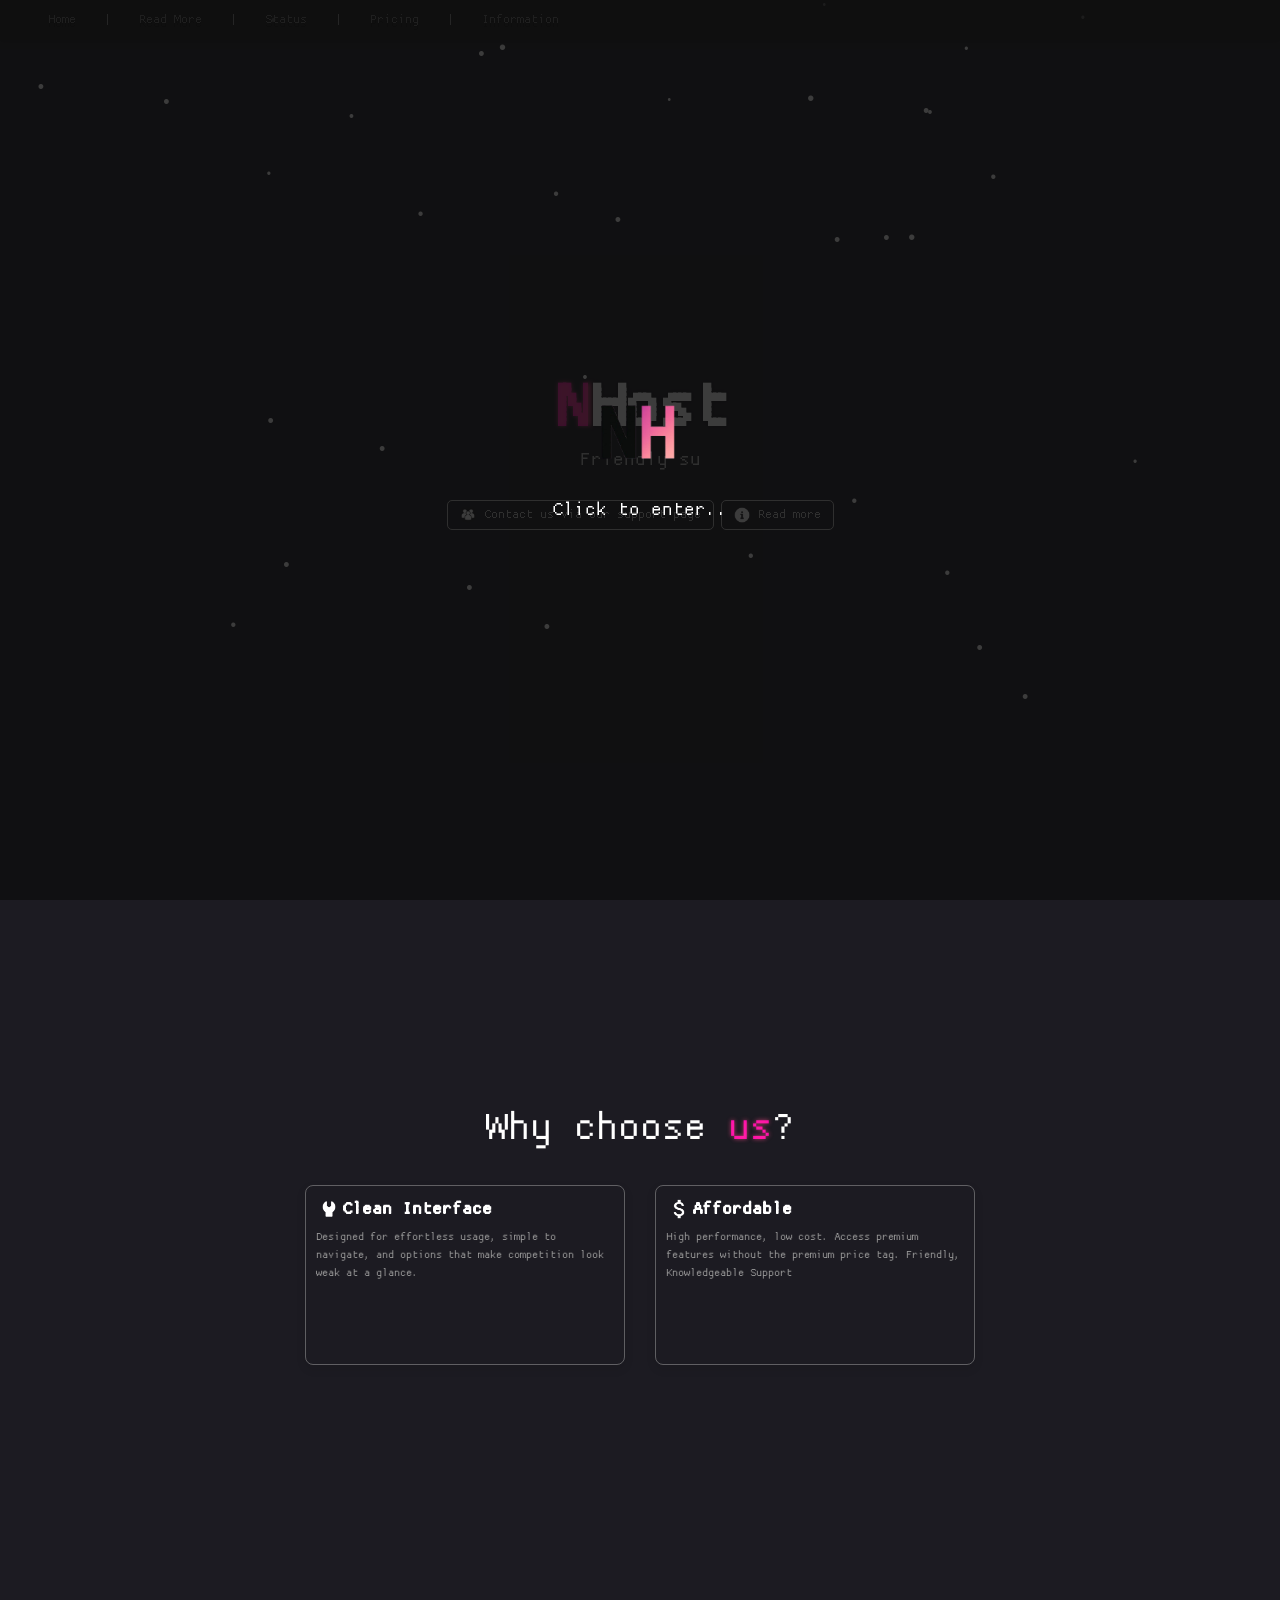
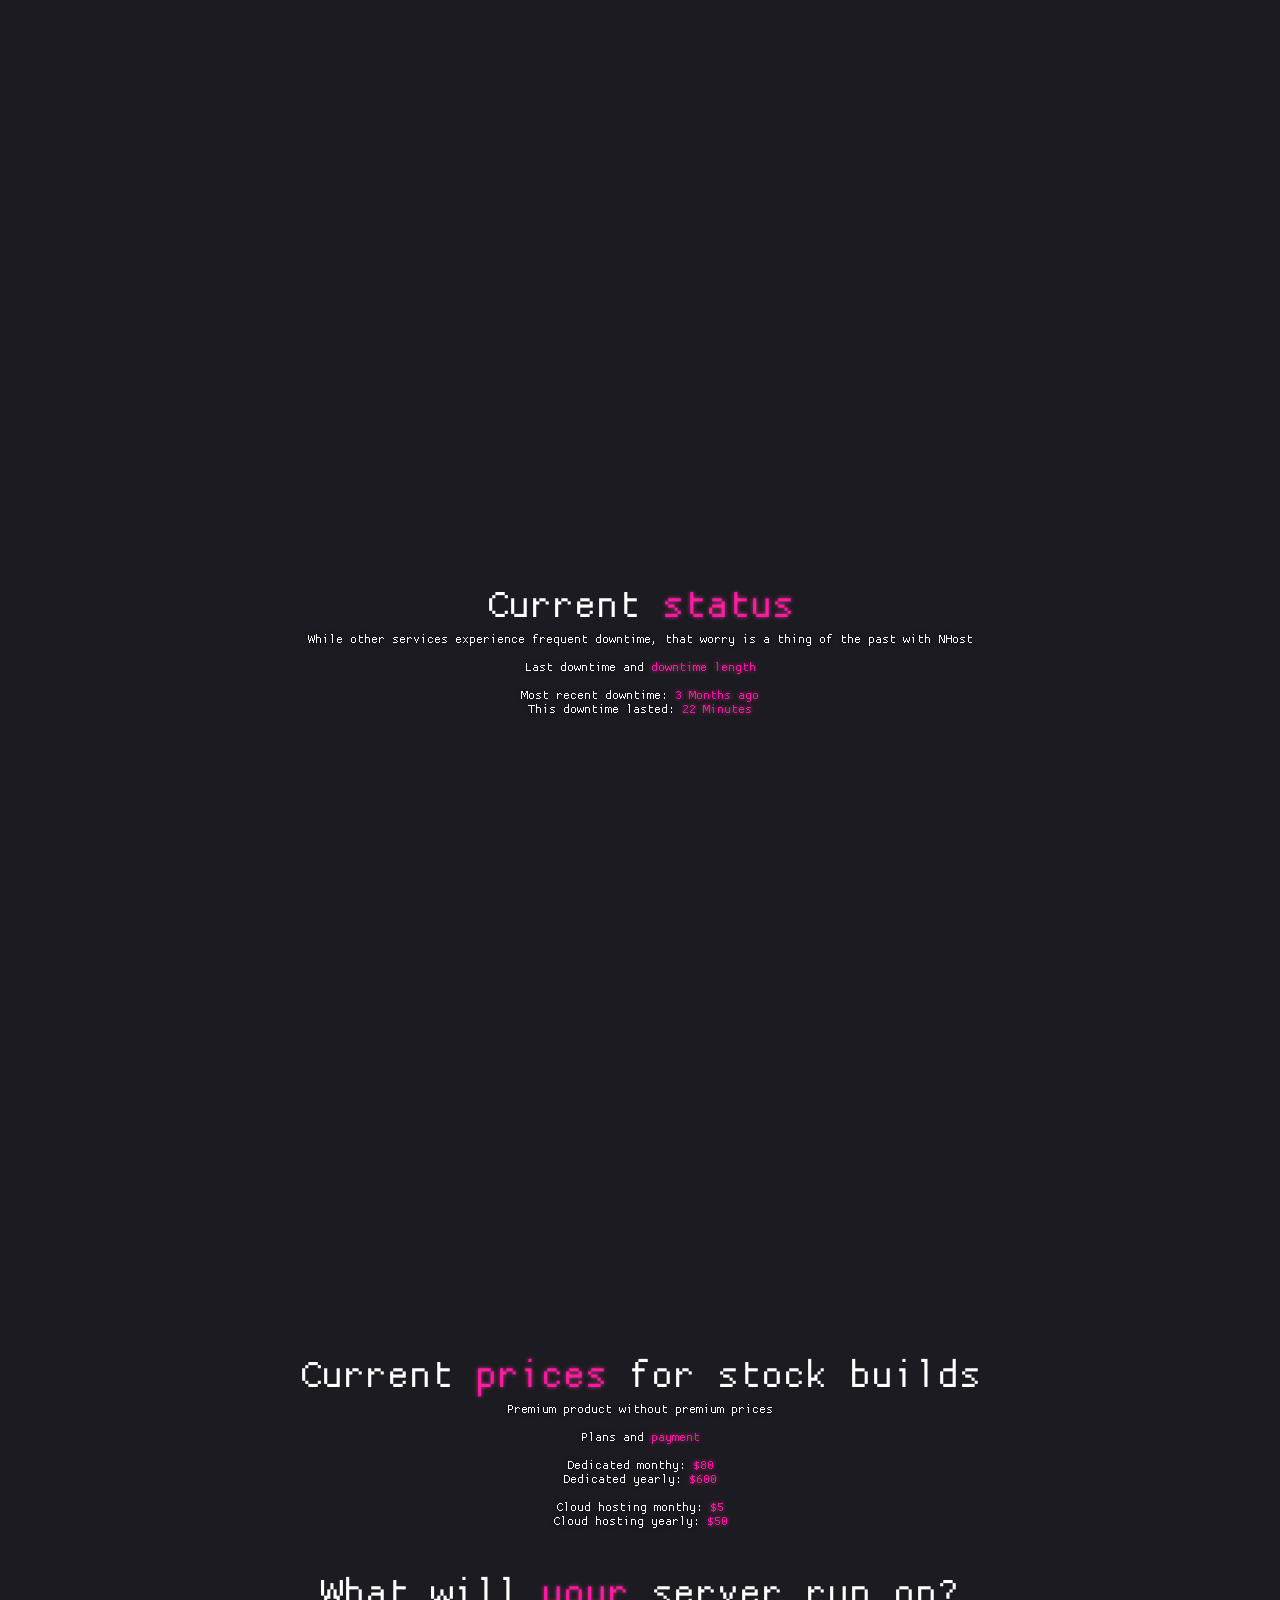
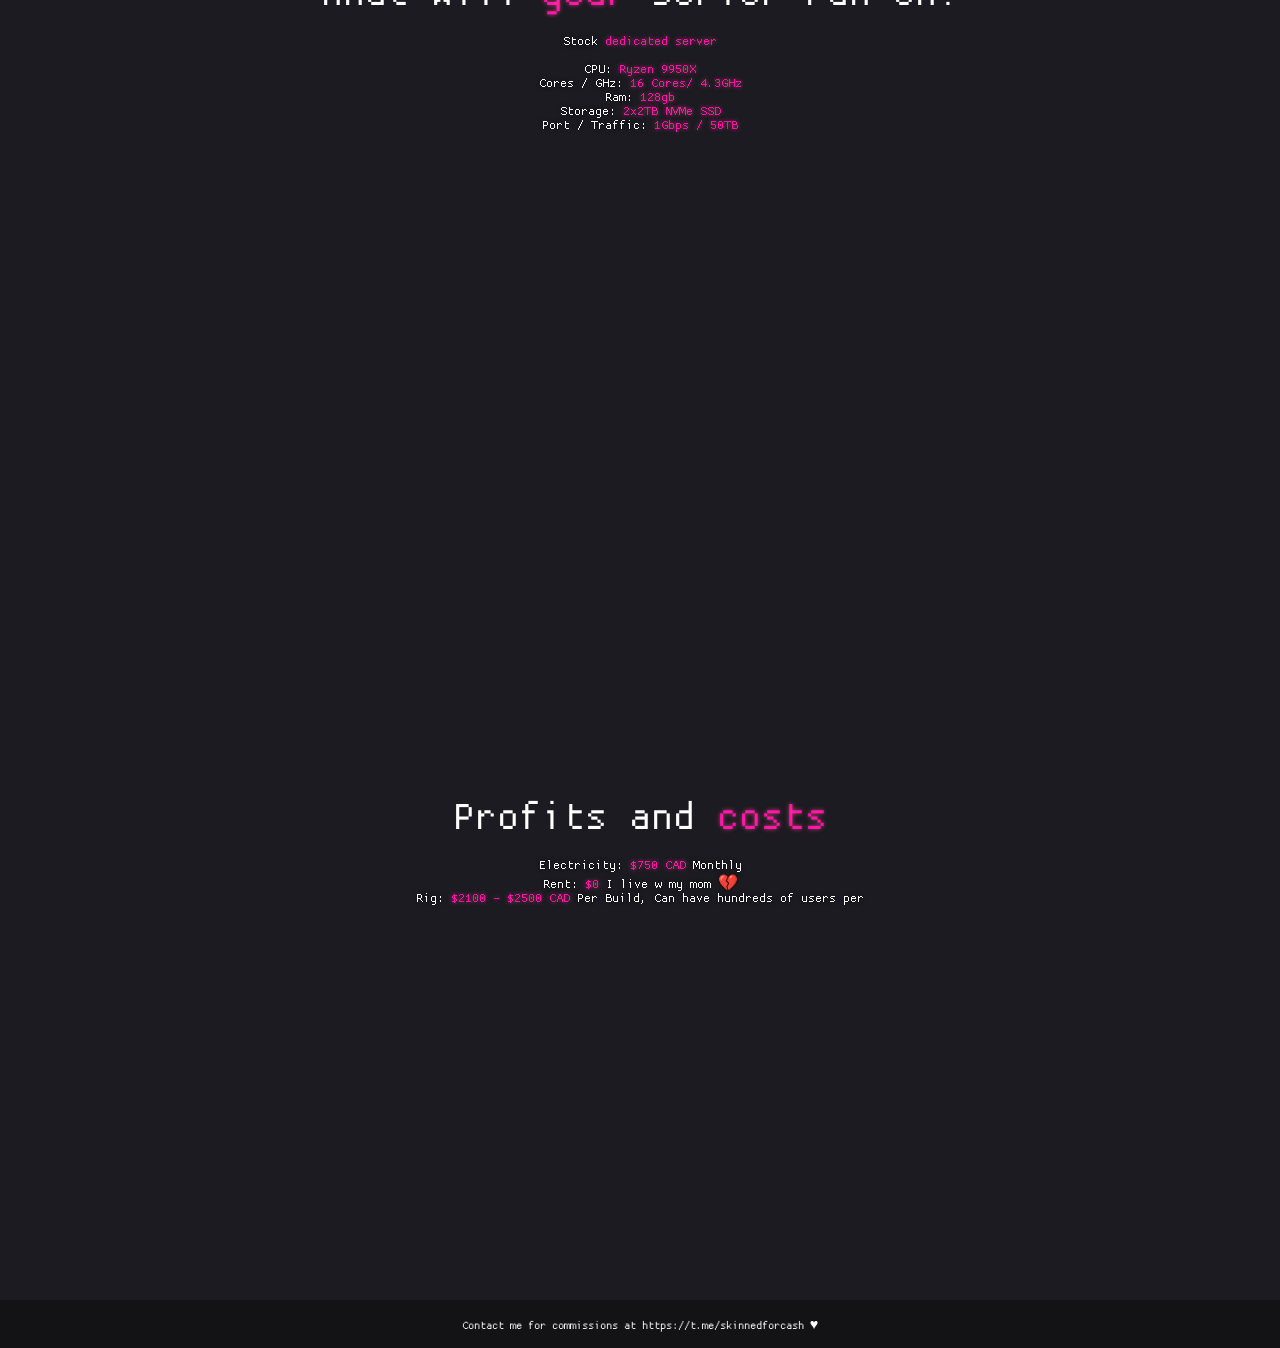
==== intro.html @ 7895f066 "Create intro.html" ====
<!DOCTYPE html>
<html lang="en">

<meta http-equiv="content-type" content="text/html;charset=utf-8" />

<head>
  <meta charset="UTF-8" />
  <meta name="viewport" content="width=device-width, initial-scale=1.0" />
  <title>NHost | home
  </title>
  <link rel="stylesheet" href="files/style.css" />
</head>

<body>
  <!-- overlay -->
  <div class="overlay" id="enter">
    <img src="images/image2.png" alt="logo n shi" />
    Click to enter..
  </div>
  <!-- top bar -->
  <div class="top-bar">
    <div class="button-group">

      <button onclick="scroll_to_home_container()">
        Home
      </button>

      <span class="separator">|</span>

      <button onclick="scroll_to_features_container()">
        Read More
      </button>

      <span class="separator">|</span>

      <button onclick="scroll_to_status_container()">
        Status
      </button>

      <span class="separator">|</span>
        <button onclick="scroll_to_pricing_container()">
        Pricing
      </button>

      <span class="separator">|</span>
        <button onclick="scroll_to_information_container()">
        Information
      </button>
    </div>
  </div>

  <!-- start (buttons nd logo shi) -->
  <div class="container" id="home">
    <h1 class="main-title"><span class="gradient">N</span><span class="shadow">Host</span></h1>
    <p class="type"> ... </p>

    <div class="buttons">
      <button class="discord" onclick="window.location.href='mailto:oxycontin@pasted-detected.online'">
        <img src="images/discord_image_2.png" alt="dc" class="button-icon" />
        Contact us via our support page 
      </button>

      <button class="discord" onclick="scroll_to_features_container()">
        <img src="images/info_icon.png" alt="i" class="button-icon" />
        Read more
      </button>
    </div>
  </div>

  <!-- middle (features ig?) -->
  <div class="container" id="features">
    <p class="sub-title"> Why choose <span class="gradient">us</span>?</p>
    <p class="text"></p>

    <div class="grid">
      <div class="block" data-title="one" data-info1="first" data-info2="second">
        <div class="text-container">
          <div class="title"><img src="images/idk_icon.png" alt="dc" class="icon" />Clean Interface</div>
          <div class="info">Designed for effortless usage, simple to navigate, and options that make competition look weak at a glance.
          </div>
        </div>
      </div>

      <div class="block" data-title="three" data-info1="first" data-info2="second">
        <div class="text-container">
          <div class="title"><img src="images/money_icon.png" alt="dc" class="icon" />Affordable</div>
          <div class="info">High performance, low cost. Access premium features without the premium price tag. Friendly,
            Knowledgeable Support</div>
        </div>
      </div>
    </div>
  </div>

  <!-- end (status nd prices and uh yah) -->
  <div class="container" id="status">
    <p class="sub-title">Current <span class="gradient">status</span></p>
    <p class="text"></p>
    <div>
        <p class="text">While other services experience frequent downtime, that worry is a thing of the past with NHost</p>
        <div>
          <br>
            <p class="text">Last downtime and<span class="gradient"> downtime length </span></p>
            <br>
            <p class="text">Most recent downtime:<span class="gradient"> 3 Months ago</span></p>
            <p class="text">This downtime lasted: <span class = "gradient">22 Minutes</span></p>
          </div>  
    </div>
  </div>

  <div class="container" id="Pricing">
    <p class="sub-title">Current <span class="gradient">prices </span>for stock builds</p>
    <p class="text"></p>
    <div>
        <p class="text">Premium product without premium prices</p>
        <div>
          <br>
            <p class="text">Plans and<span class="gradient"> payment</span></p>
            <br>
            <p class="text">Dedicated monthy:<span class="gradient"> $80</span></p>
            <p class="text">Dedicated yearly: <span class = "gradient"> $600</span></p>
            <br>
            <p class="text">Cloud hosting monthy:<span class="gradient"> $5</span></p>
            <p class="text">Cloud hosting yearly: <span class = "gradient"> $50</span></p>
        </div>  
    </div>
    <br>
    <br>
    <br>
    <p class="sub-title">What will <span class="gradient">your</span> server run on?</p>
    <p class="text"></p>
    <div>
        <div>
          <br>
            <p class="text">Stock<span class="gradient"> dedicated server</span></p>
            <br>
            <p class="text">CPU:<span class="gradient"> Ryzen 9950X</span></p>
            <p class="text">Cores / GHz: <span class = "gradient"> 16 Cores/ 4.3GHz</span></p>
            <p class="text">Ram: <span class = "gradient"> 128gb</span></p>
            <p class="text">Storage: <span class = "gradient"> 2x2TB NVMe SSD</span></p>
            <p class="text">Port / Traffic: <span class = "gradient"> 1Gbps / 50TB</span></p>
          <br>
        </div>  
    </div>
  </div>

   <div class="container" id="information">
    <p class="sub-title">Profits and<span class="gradient"> costs</span></p>
    <p class="text"></p>
    <div>
        <div>
          <br>
            <p class="text">Electricity:<span class="gradient"> $750 CAD</span> Monthly</p>
            <p class="text">Rent:<span class="gradient"> $0</span> I live w my mom 💔</p>
            <p class="text">Rig:<span class="gradient"> $2100 - $2500 CAD</span> Per Build, Can have hundreds of users per</p>
          </div>  
    </div>
  </div>

  <!-- footer (TOS stuffs)-->
  <footer class="footer">
    <p>Contact me for commissions at https://t.me/skinnedforcash ♥</p>
  </footer>

  <script src="files/snow.js"></script>
  <script src="files/main.js"></script>
</body>

</html>
---- files/style.css ----
@font-face {
  font-family: 'font1';
  src: url('../fonts/ProggyClean.ttf') format('truetype');
  font-weight: normal;
  font-style: normal;
}

@font-face {
  font-family: 'font2';
  src: url('../fonts/smallest_pixel-7.ttf') format('truetype');
  font-weight: normal;
  font-style: normal;
}

* {
  margin: 0;
  padding: 0;
  box-sizing: border-box;
}

body, html {
  background-color: #1c1b22;
  height: 100%;
  font-family: 'font1', sans-serif;
  color: #bdbdbd;
}

.container {
  height: 100%;
  align-items: center;
  justify-content: center;
  text-align: center;
  padding: 20px;
  display: flex;
  flex-direction: column;
}

.overlay {
  position: fixed;
  top: 0;
  left: 0;
  width: 100vw;
  height: 100vh;
  background: rgba(14, 14, 14, 0.808);
  display: flex;
  flex-direction: column;
  justify-content: center;
  align-items: center;
  color: white;
  font-size: clamp(12px, 10vw, 24px);
  z-index: 9999;
  transition: opacity 0.5s ease;
  cursor: pointer;
}

.overlay img {
  max-width: 120px;
  margin-bottom: 20px;
  user-select: none;
  pointer-events: none
}
  
.overlay.fade-out {
  opacity: 0;
  pointer-events: none;
}

.top-bar {
  position: fixed;
  top: 0;
  left: 0;
  width: 100%;
  z-index: 1000;
  display: flex;
  align-items: center;
  padding: 0.3rem 2rem;
  background-color: #111111b3;
  box-shadow: 0 2px 5px #111111b3
}

.button-group {
  display: flex;
  align-items: center; /* ensures vertical centering */
  gap: 0.5rem;
}

.button-group button {
  font-family: "font1", monospace;
  padding: 0.5rem 1rem;
  font-size: 1rem;
  border: none;
  border-radius: 4px;
  cursor: pointer;
  background-color: transparent;
  color: rgb(107, 107, 107);
  text-shadow: #0000007c 0 4px;
  transition: color 0.3s;
  transition: text-shadow 0.3s;
}

.separator {
  display: flex;
  align-items: center;
  justify-content: center;
  height: 100%;
  color: #888;
  font-size: 1rem;
  padding: 0 0.25rem;
}

.button-group button:hover {
  color: #FF00B9;
  text-shadow: #FF00B9 0 0 4px;
}

.main-title {
  font-size: clamp(40px, 10vw, 80px);
  color: #ffffff;
  line-height: 1;
  margin-bottom: 0;
}

.sub-title {
  font-size: clamp(25px, 10vw, 50px);
  color: #fff;
  line-height: 1;
  text-align: center;
}

.text {
  color: #ffffff;
  font-size: 0.8  rem;
  font-family: "font1", monospace;
  text-shadow: 0 0 4px rgba(7, 7, 7, 0.568);
}

.type {
  font-size: clamp(12px, 10vw, 24px);
  color: #bdbdbd;
  margin-bottom: 30px;
  text-align: center;
  white-space: normal;
}

.discord {
  font-size: 1rem;
  font-family: 'font1', sans-serif;
  background-color: transparent;
  color: #bdbdbd;
  border: 1px solid #bdbdbd;
  padding: 6px 12px;
  border-radius: 5px;
  cursor: pointer;
  transition: border 0.3s ease, transform 0.2s ease;
  display: inline-flex;
  align-items: center;
  gap: 8px;
}

.discord:hover {
  border: 1px solid #7bafe5;
  color: #7bafe5;
  text-shadow: 0 0 4px #7bafe5;
}

.discord .button-icon {
  width: 16px;
  height: 16px;
  transition: transform 0.3s ease, filter 0.3s ease;
}

.discord:hover .button-icon {
  filter: invert(33%) sepia(100%) saturate(500%) hue-rotate(180deg) brightness(90%);
  transform: scale(1.1);
}

.gradient {
  background: linear-gradient(270deg, #ff0080, #FF00B9);
  text-shadow: 0 0 4px rgba(255, 72, 139, 0.7);
  background-size: 800% 800%;
  -webkit-background-clip: text;
  -webkit-text-fill-color: transparent;
  animation: shift 10s ease infinite;
}

.shadow {
  text-shadow: 0 0 4px rgba(0, 0, 0, 0.54);
}

.grid {
  display: grid;
  grid-template-columns: repeat(2, 320px);
  grid-template-rows: repeat(2, 180px);
  gap: 30px;
  margin-top: 30px;
  padding-bottom: 20px;
}

.block {
  background: transparent;
  border: 1px solid #9999998a;
  border-radius: 8px;
  box-shadow: 0 4px 10px rgba(0,0,0,0.1);
  padding: 10px 10px;
  display: flex;
  align-items: flex-start;
  gap: 10px;
  cursor: pointer;
  transition: box-shadow 0.2s ease;
  transition: border 0.5s ease;
}

.text-container {
  display: flex;
  flex-direction: column;
  justify-content: flex-start;
  user-select: none;
}

.block .title {
  text-align: left;
  font-size: 22px;
  font-weight: 700;
  margin-bottom: 6px;
  line-height: 1.2;
  color: #fff;
}

.block .icon {
  color: #ff0000;
  width: 26px;
  height: 26px;
  display: inline-flex;
  align-items:normal;
  justify-content: center;
  vertical-align: middle;
}

.block .info {
  text-align: left;
  font-size: 14px;
  color: #999;
  line-height: 1.3;
  margin-bottom: 4px;
}

.block:hover {
  border: 1.4px solid #FF00B988;
  box-shadow: 0 10px 20px rgba(0,0,0,0.2);
  transition: border 0.5s ease;
}

.block:hover .icon {
  filter: invert(25%) sepia(79%) saturate(5982%) hue-rotate(320deg) brightness(90%) contrast(91%);
  transform: scale(1.1);
  transition: filter 0.5s ease;
}

.block:hover .title {
  color: #dc5662;
  text-shadow: 0 0 4px rgba(255, 72, 139, 0.7);
  transition: color 0.5s ease;
}

.block:hover .info {
  color: #ffffff;
  text-shadow: 0 0 4px rgba(7, 7, 7, 0.568);
  transition: color 0.5s ease;
}

.area {
  border: 1px solid #9999998a;
  display: flex;
  justify-content: space-between;
  align-items: flex-start;
  background-color: transparent;
  border-radius: 12px;
  box-shadow: 0 4px 8px #0000002d;
  padding: 20px;
  margin-bottom: 20px;
  margin-top: 25px;
  transition: border 0.5s ease;
  transition: box-shadow 0.5s ease;
}

.area:hover {
  border: 1.4px solid #FF00B988;
  box-shadow: 0 10px 20px #FF00B941;
}

.area img {
  width: 70px;
  height: 70px;
  border-radius: 8px;
  object-fit: cover;
  margin-right: 20px;
}

.content {
  flex-grow: 1;
}

.content .title {
  text-align: left;
  color: #fff;
  text-shadow: 0 0 4px #202020;
  transition: color 0.5s ease;
  transition: text-shadow 0.5s ease;
}

.area:hover .title {
  color: #dc5662;
  text-shadow: 0 0 4px #FF00B9;
}

.status {
  text-align: right;
}

.status span {
  display: block;
  margin-bottom: 4px;
}

.footer {
  text-align: center;
  padding: 1rem;
  color: #fff;
  background-color: #111111b3;
  font-size: 0.9rem;
  position: relative;
  z-index: 10;
}

@keyframes shift {
  0% {
    background-position: 0% 50%;
  }
  50% {
    background-position: 100% 50%;
  }
  100% {
    background-position: 0% 50%;
  }
}
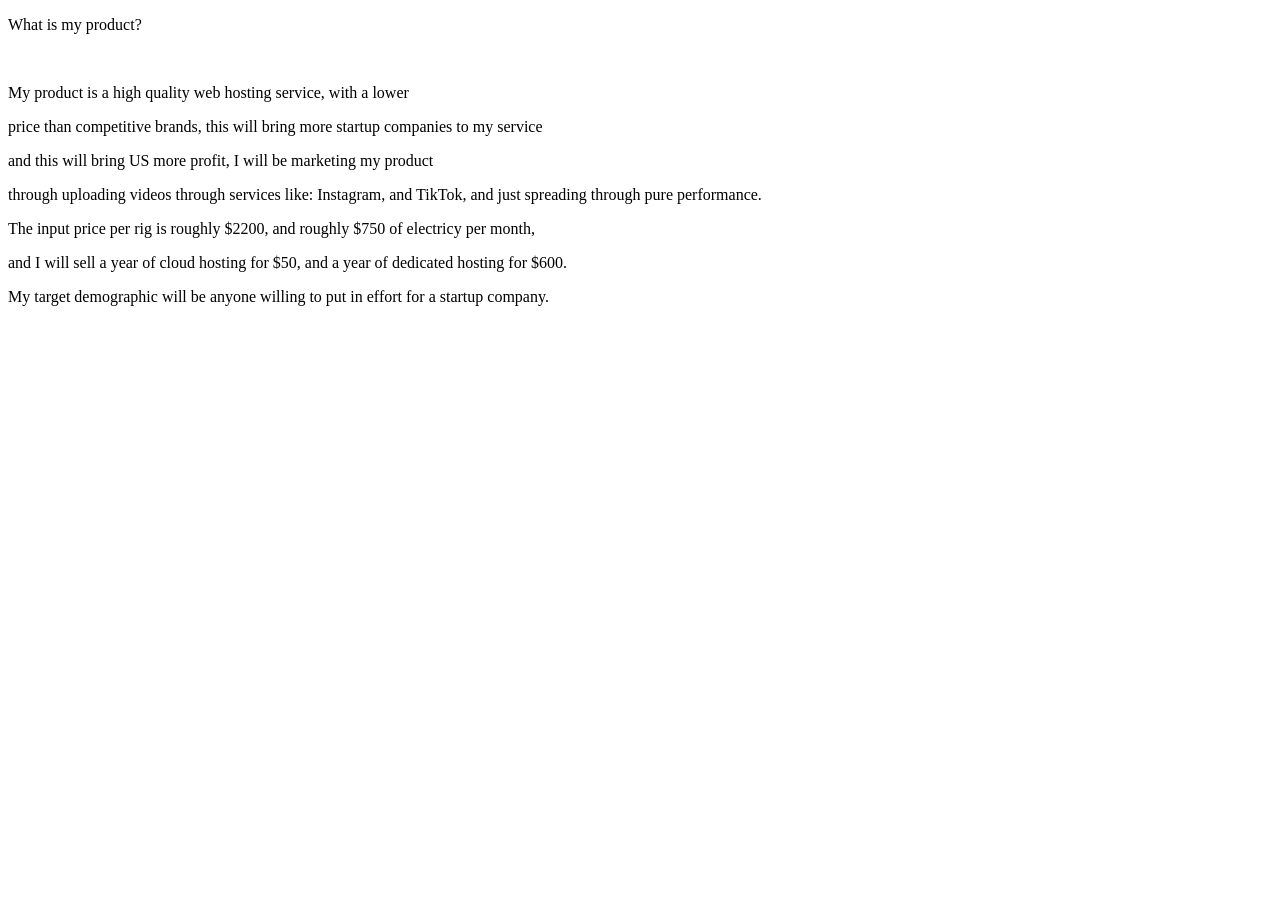
==== commit 87dbb33d: "Update intro.html" ====
--- a/intro.html
+++ b/intro.html
@@ -2,169 +2,25 @@
 <html lang="en">
 
 <meta http-equiv="content-type" content="text/html;charset=utf-8" />
-
-<head>
-  <meta charset="UTF-8" />
-  <meta name="viewport" content="width=device-width, initial-scale=1.0" />
-  <title>NHost | home
-  </title>
-  <link rel="stylesheet" href="files/style.css" />
-</head>
-
 <body>
-  <!-- overlay -->
-  <div class="overlay" id="enter">
-    <img src="images/image2.png" alt="logo n shi" />
-    Click to enter..
-  </div>
-  <!-- top bar -->
-  <div class="top-bar">
-    <div class="button-group">
-
-      <button onclick="scroll_to_home_container()">
-        Home
-      </button>
-
-      <span class="separator">|</span>
-
-      <button onclick="scroll_to_features_container()">
-        Read More
-      </button>
-
-      <span class="separator">|</span>
-
-      <button onclick="scroll_to_status_container()">
-        Status
-      </button>
-
-      <span class="separator">|</span>
-        <button onclick="scroll_to_pricing_container()">
-        Pricing
-      </button>
-
-      <span class="separator">|</span>
-        <button onclick="scroll_to_information_container()">
-        Information
-      </button>
-    </div>
-  </div>
-
-  <!-- start (buttons nd logo shi) -->
-  <div class="container" id="home">
-    <h1 class="main-title"><span class="gradient">N</span><span class="shadow">Host</span></h1>
-    <p class="type"> ... </p>
-
-    <div class="buttons">
-      <button class="discord" onclick="window.location.href='mailto:oxycontin@pasted-detected.online'">
-        <img src="images/discord_image_2.png" alt="dc" class="button-icon" />
-        Contact us via our support page 
-      </button>
-
-      <button class="discord" onclick="scroll_to_features_container()">
-        <img src="images/info_icon.png" alt="i" class="button-icon" />
-        Read more
-      </button>
-    </div>
-  </div>
-
-  <!-- middle (features ig?) -->
-  <div class="container" id="features">
-    <p class="sub-title"> Why choose <span class="gradient">us</span>?</p>
-    <p class="text"></p>
-
-    <div class="grid">
-      <div class="block" data-title="one" data-info1="first" data-info2="second">
-        <div class="text-container">
-          <div class="title"><img src="images/idk_icon.png" alt="dc" class="icon" />Clean Interface</div>
-          <div class="info">Designed for effortless usage, simple to navigate, and options that make competition look weak at a glance.
-          </div>
-        </div>
-      </div>
-
-      <div class="block" data-title="three" data-info1="first" data-info2="second">
-        <div class="text-container">
-          <div class="title"><img src="images/money_icon.png" alt="dc" class="icon" />Affordable</div>
-          <div class="info">High performance, low cost. Access premium features without the premium price tag. Friendly,
-            Knowledgeable Support</div>
-        </div>
-      </div>
-    </div>
-  </div>
-
-  <!-- end (status nd prices and uh yah) -->
-  <div class="container" id="status">
-    <p class="sub-title">Current <span class="gradient">status</span></p>
-    <p class="text"></p>
-    <div>
-        <p class="text">While other services experience frequent downtime, that worry is a thing of the past with NHost</p>
-        <div>
-          <br>
-            <p class="text">Last downtime and<span class="gradient"> downtime length </span></p>
-            <br>
-            <p class="text">Most recent downtime:<span class="gradient"> 3 Months ago</span></p>
-            <p class="text">This downtime lasted: <span class = "gradient">22 Minutes</span></p>
-          </div>  
-    </div>
-  </div>
-
   <div class="container" id="Pricing">
-    <p class="sub-title">Current <span class="gradient">prices </span>for stock builds</p>
-    <p class="text"></p>
-    <div>
-        <p class="text">Premium product without premium prices</p>
-        <div>
-          <br>
-            <p class="text">Plans and<span class="gradient"> payment</span></p>
-            <br>
-            <p class="text">Dedicated monthy:<span class="gradient"> $80</span></p>
-            <p class="text">Dedicated yearly: <span class = "gradient"> $600</span></p>
-            <br>
-            <p class="text">Cloud hosting monthy:<span class="gradient"> $5</span></p>
-            <p class="text">Cloud hosting yearly: <span class = "gradient"> $50</span></p>
-        </div>  
-    </div>
-    <br>
-    <br>
-    <br>
-    <p class="sub-title">What will <span class="gradient">your</span> server run on?</p>
+    <p class="sub-title">What is my product?</p>
     <p class="text"></p>
     <div>
         <div>
           <br>
-            <p class="text">Stock<span class="gradient"> dedicated server</span></p>
-            <br>
-            <p class="text">CPU:<span class="gradient"> Ryzen 9950X</span></p>
-            <p class="text">Cores / GHz: <span class = "gradient"> 16 Cores/ 4.3GHz</span></p>
-            <p class="text">Ram: <span class = "gradient"> 128gb</span></p>
-            <p class="text">Storage: <span class = "gradient"> 2x2TB NVMe SSD</span></p>
-            <p class="text">Port / Traffic: <span class = "gradient"> 1Gbps / 50TB</span></p>
+            <p class="text">My product is a high quality web hosting service, with a lower</p>
+            <p class="text">price than competitive brands, this will bring more startup companies to my service</p>
+            <p class="text">and this will bring US more profit, I will be marketing my product</p>
+            <p class="text">through uploading videos through services like: Instagram, and TikTok, and just spreading through pure performance.</p>
+            <p class="text">The input price per rig is roughly $2200, and roughly $750 of electricy per month,</p>
+            <p class="text">and I will sell a year of cloud hosting for $50, and a year of dedicated hosting for $600.</p>
+            <p class="text">My target demographic will be anyone willing to put in effort for a startup company.</p>
           <br>
         </div>  
     </div>
   </div>
-
-   <div class="container" id="information">
-    <p class="sub-title">Profits and<span class="gradient"> costs</span></p>
-    <p class="text"></p>
-    <div>
-        <div>
-          <br>
-            <p class="text">Electricity:<span class="gradient"> $750 CAD</span> Monthly</p>
-            <p class="text">Rent:<span class="gradient"> $0</span> I live w my mom 💔</p>
-            <p class="text">Rig:<span class="gradient"> $2100 - $2500 CAD</span> Per Build, Can have hundreds of users per</p>
-          </div>  
-    </div>
-  </div>
-
-  <!-- footer (TOS stuffs)-->
-  <footer class="footer">
-    <p>Contact me for commissions at https://t.me/skinnedforcash ♥</p>
-  </footer>
-
-  <script src="files/snow.js"></script>
-  <script src="files/main.js"></script>
 </body>
-
 </html>
 
 
